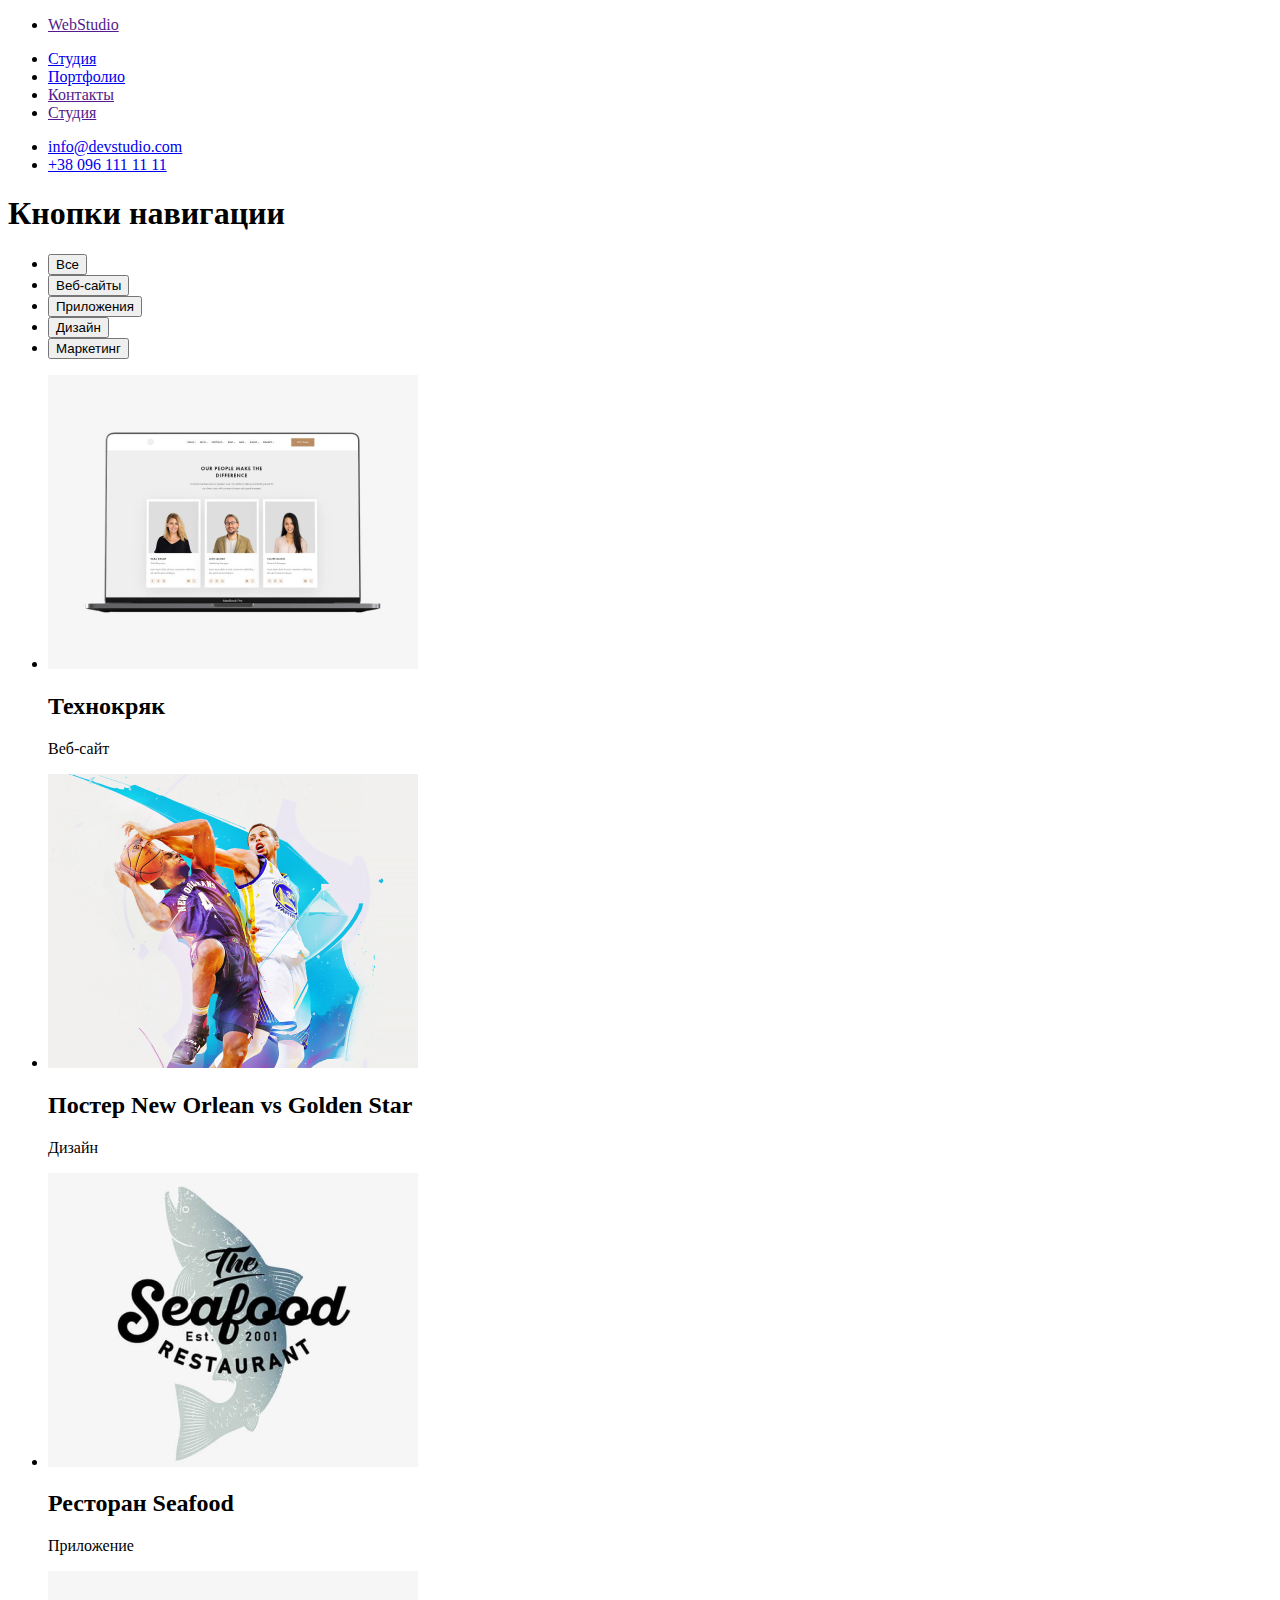
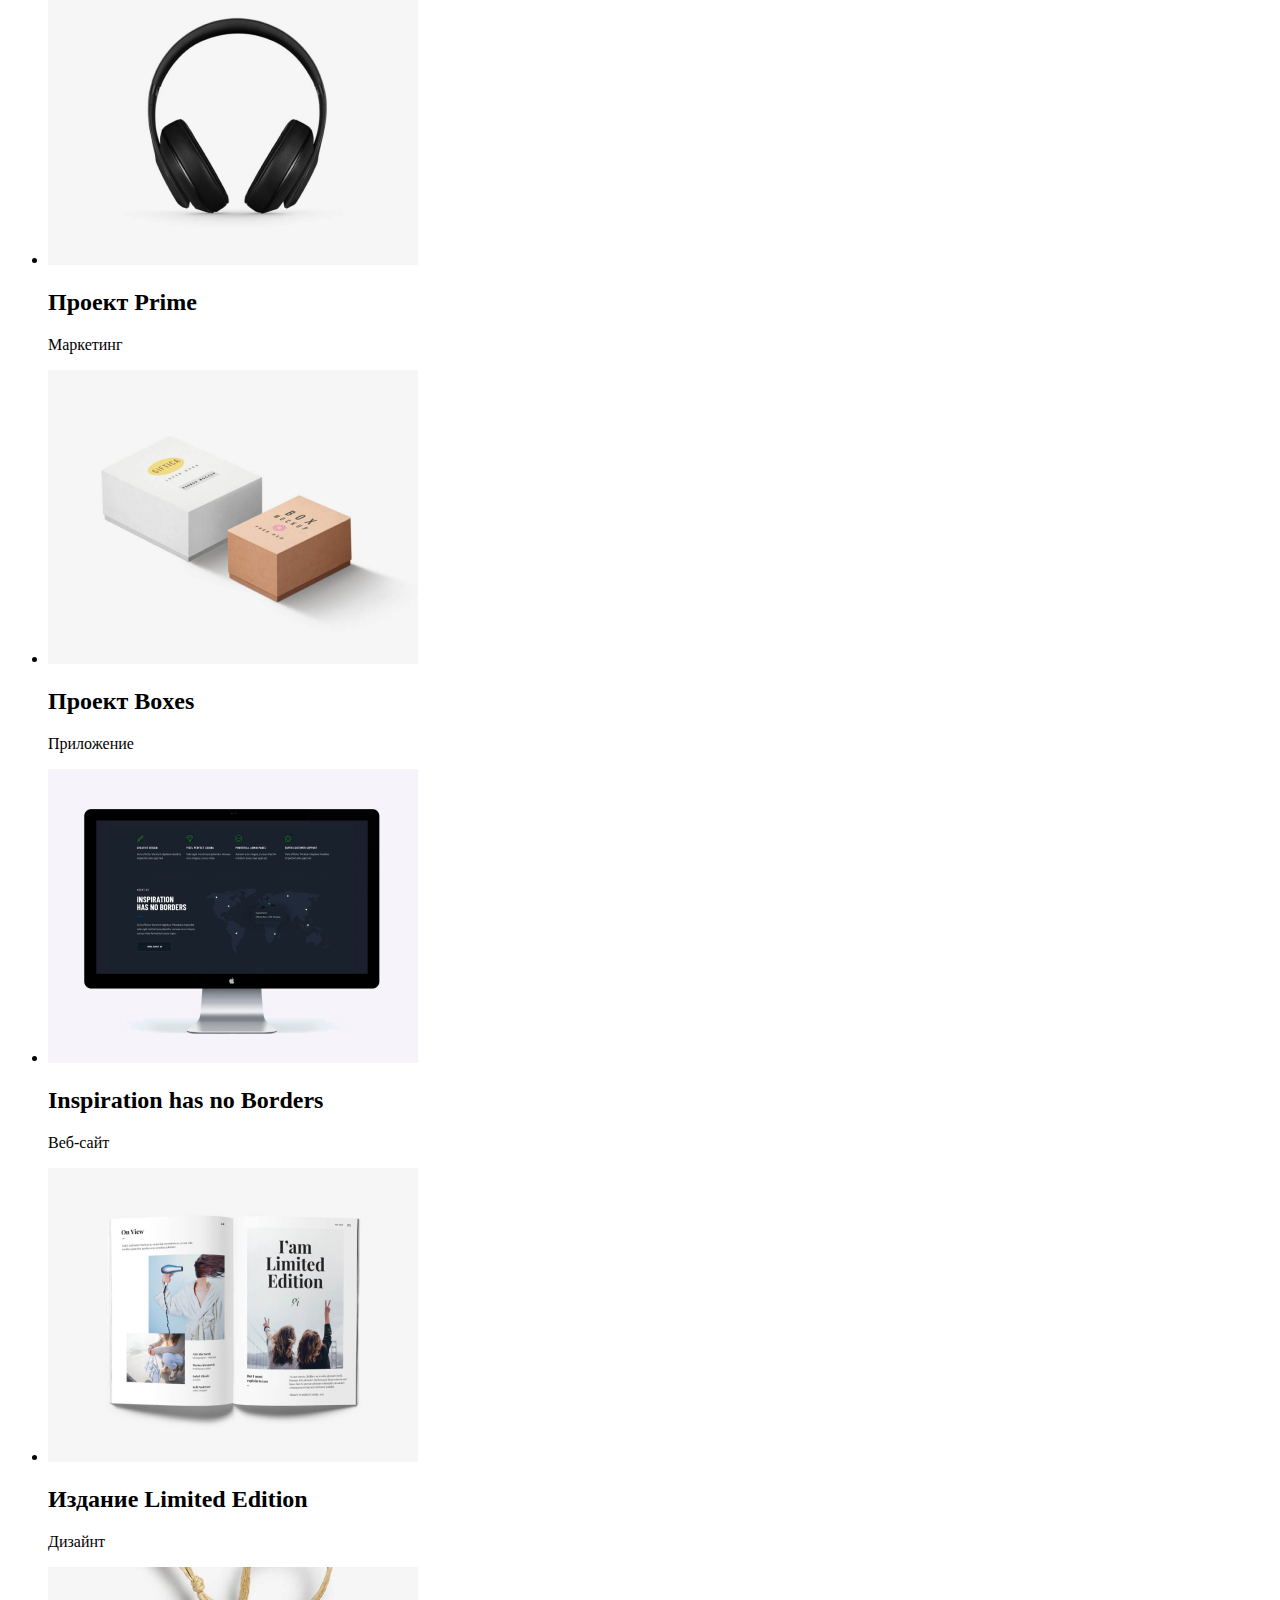
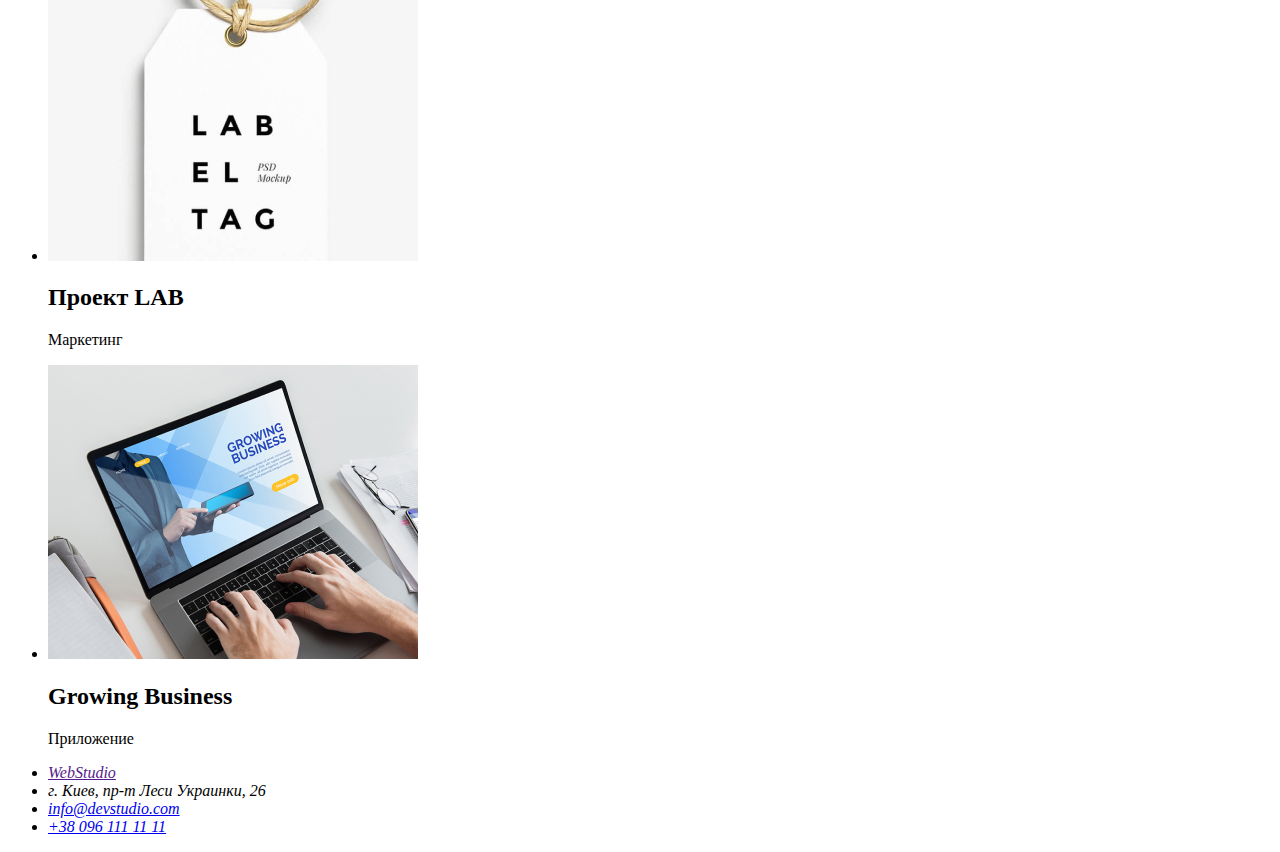
==== portfolio.html @ bdaf57b3 "hw-02 v1" ====
<!DOCTYPE html>
<html lang="ru">
  <head>
    <meta charset="UTF-8" />
    <meta http-equiv="X-UA-Compatible" content="IE=edge" />
    <meta name="viewport" content="width=device-width, initial-scale=1.0" />
    <title>WebStudio</title>
    <link rel="stylesheet" href="./css/styles.css" />
  </head>
  <body>
    <!--header-->
    <header>
      <nav>
        <ul>
          <li><a href="">WebStudio</a></li>
        </ul>
        <ul>
          <li><a href="./index.html">Студия</a></li>
          <li><a href="./portfolio.html">Портфолио</a></li>
          <li><a href="">Контакты</a></li>
          <li><a href="">Студия</a></li>
        </ul>
      </nav>
      <ul>
        <li><a href="mailto:info@devstudio.com">info@devstudio.com</a></li>
        <li><a href="tel:+380961111111">+38 096 111 11 11</a></li>
      </ul>
    </header>
    <!--main-->
    <main>
      <section>
        <h1>Кнопки навигации</h1>
        <ul>
          <li><button type="button">Все</button></li>
          <li><button type="button">Веб-сайты</button></li>
          <li><button type="button">Приложения</button></li>
          <li><button type="button">Дизайн</button></li>
          <li><button type="button">Маркетинг</button></li>
        </ul>
      </section>
      <section>
        <ul>
          <li>
            <img
              src="./images/technocrack.jpg"
              alt="Технокряк"
              width="370"
              height="294"
            />
            <h2>Технокряк</h2>
            <p>Веб-сайт</p>
          </li>
          <li>
            <img
              src="./images/poster.jpg"
              alt="Дизайн"
              width="370"
              height="294"
            />
            <h2>Постер New Orlean vs Golden Star</h2>
            <p>Дизайн</p>
          </li>
          <li>
            <img
              src="./images/seafood-restaurant.jpg"
              alt="Приложение"
              width="370"
              height="294"
            />
            <h2>Ресторан Seafood</h2>
            <p>Приложение</p>
          </li>
          <li>
            <img
              src="./images/project-prime.jpg"
              alt="Маркетинг"
              width="370"
              height="294"
            />
            <h2>Проект Prime</h2>
            <p>Маркетинг</p>
          </li>
          <li>
            <img
              src="./images/boxes-project.jpg"
              alt="Приложение"
              width="370"
              height="294"
            />
            <h2>Проект Boxes</h2>
            <p>Приложение</p>
          </li>
          <li>
            <img
              src="./images/inspiration-has-no-borders.jpg"
              alt="Веб-сайт"
              width="370"
              height="294"
            />
            <h2>Inspiration has no Borders</h2>
            <p>Веб-сайт</p>
          </li>
          <li>
            <img
              src="./images/limited-edition.jpg"
              alt="Дизайн"
              width="370"
              height="294"
            />
            <h2>Издание Limited Edition</h2>
            <p>Дизайнт</p>
          </li>
          <li>
            <img
              src="./images/lab-project.jpg"
              alt="Маркетинг"
              width="370"
              height="294"
            />
            <h2>Проект LAB</h2>
            <p>Маркетинг</p>
          </li>
          <li>
            <img
              src="./images/growing-business.jpg"
              alt="Приложение"
              width="370"
              height="294"
            />
            <h2>Growing Business</h2>
            <p>Приложение</p>
          </li>
        </ul>
      </section>
    </main>
    <!--footer-->
    <footer>
      <address>
        <ul>
          <li><a href="">WebStudio</a></li>
          <li>г. Киев, пр-т Леси Украинки, 26</li>
          <li><a href="mailto:info@devstudio.com">info@devstudio.com</a></li>
          <li><a href="tel:+380961111111">+38 096 111 11 11</a></li>
        </ul>
      </address>
    </footer>
  </body>
</html>
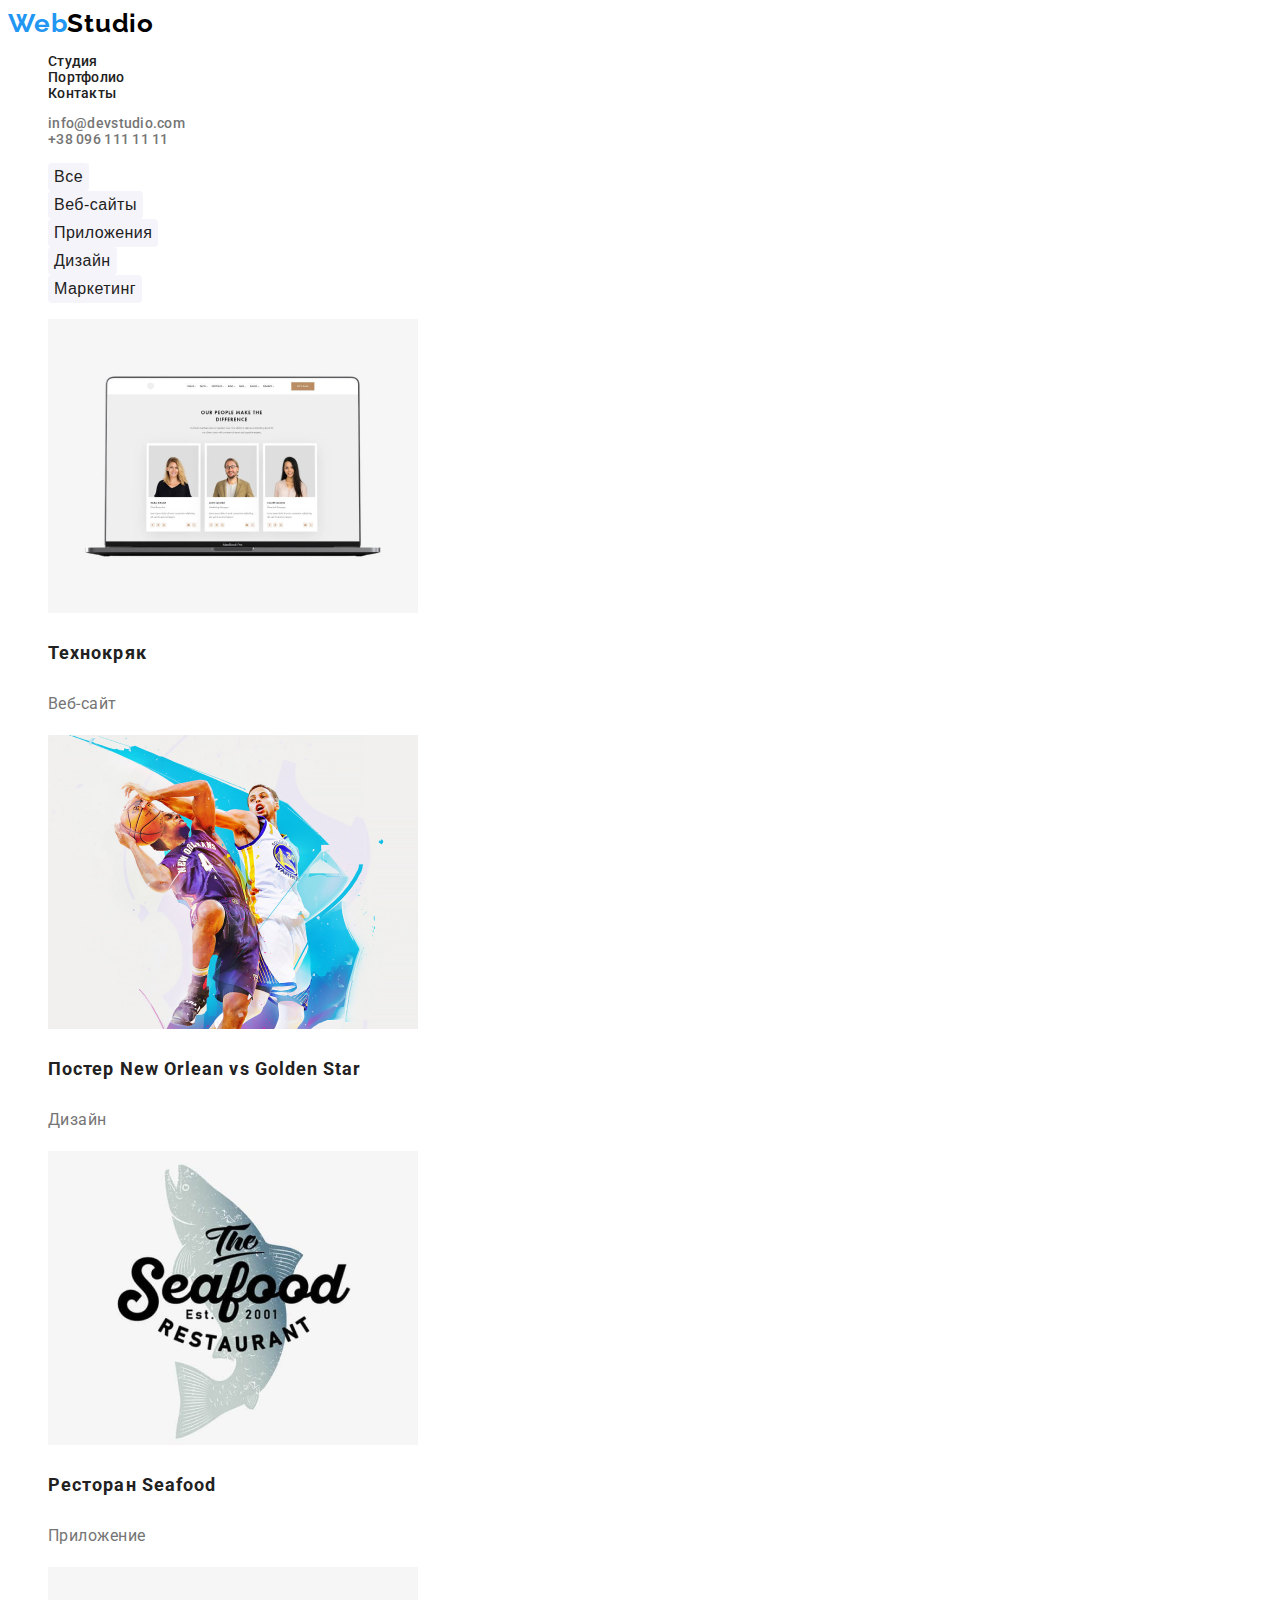
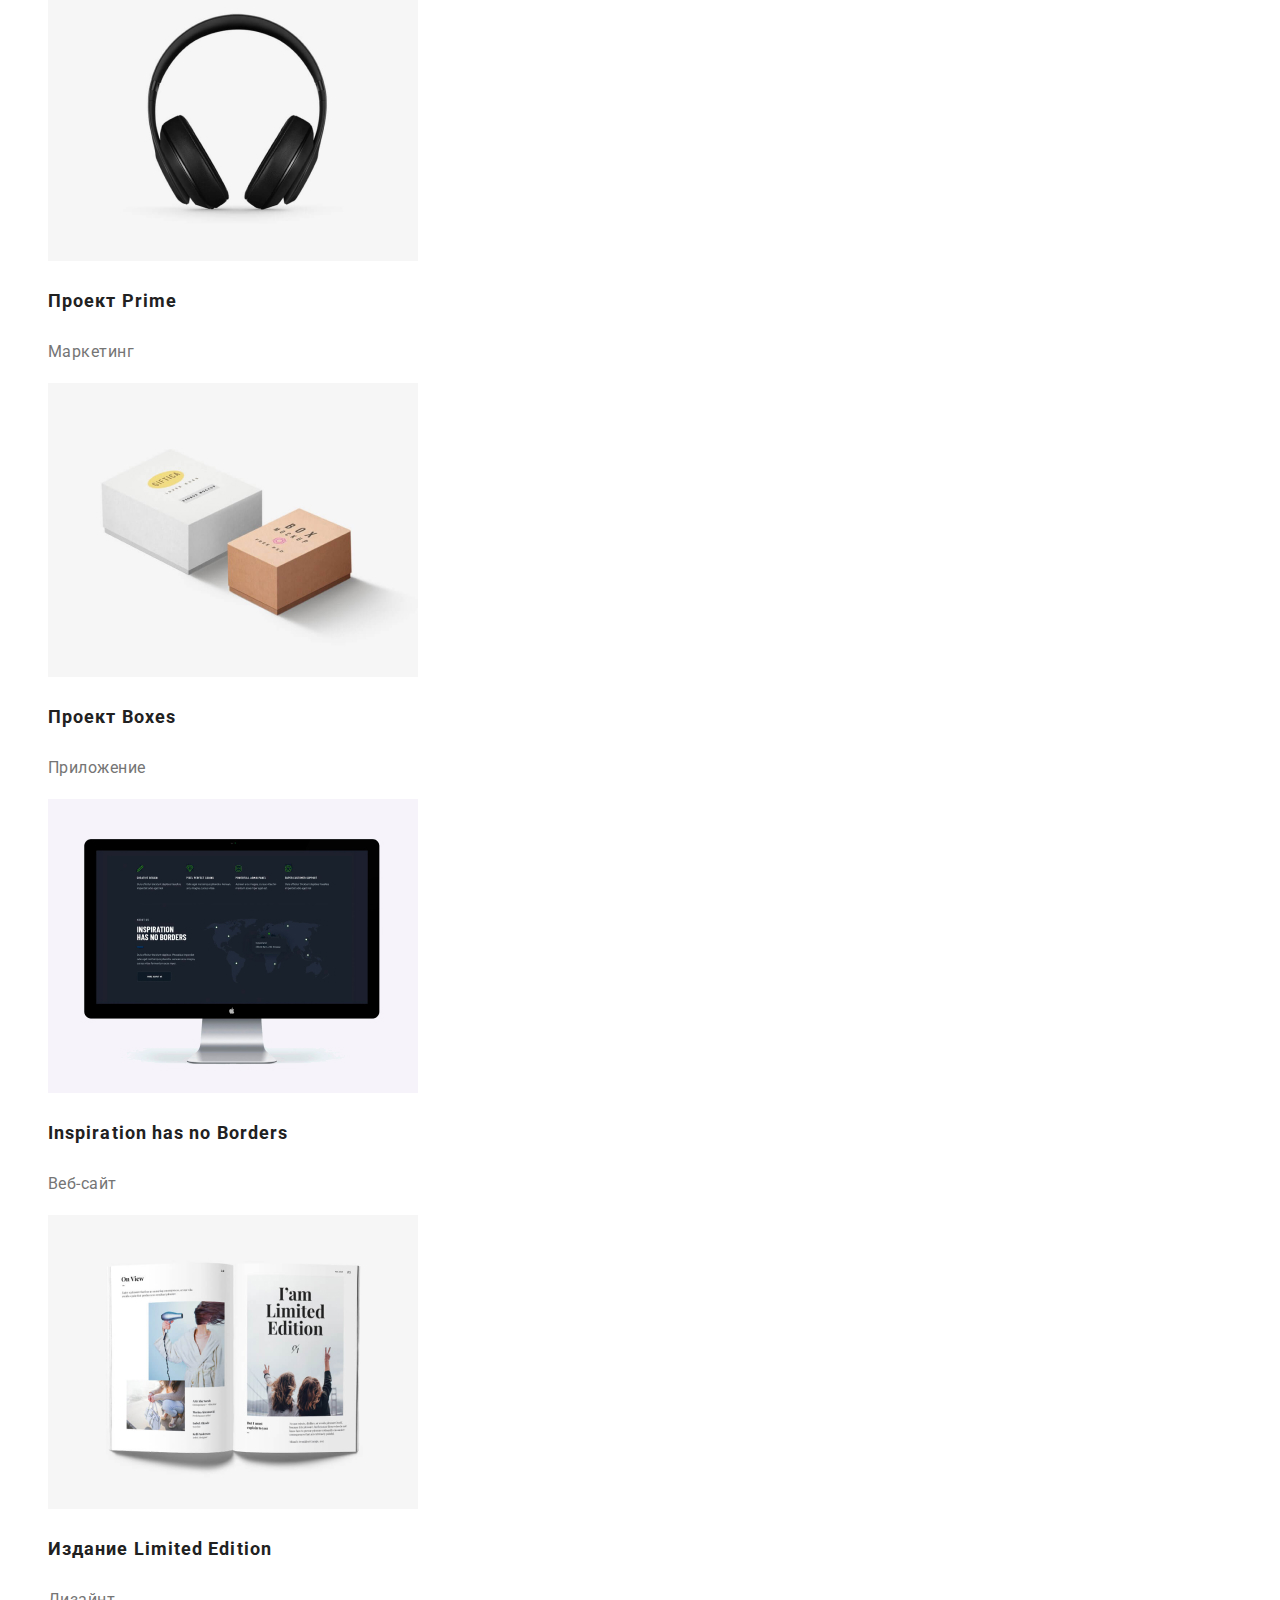
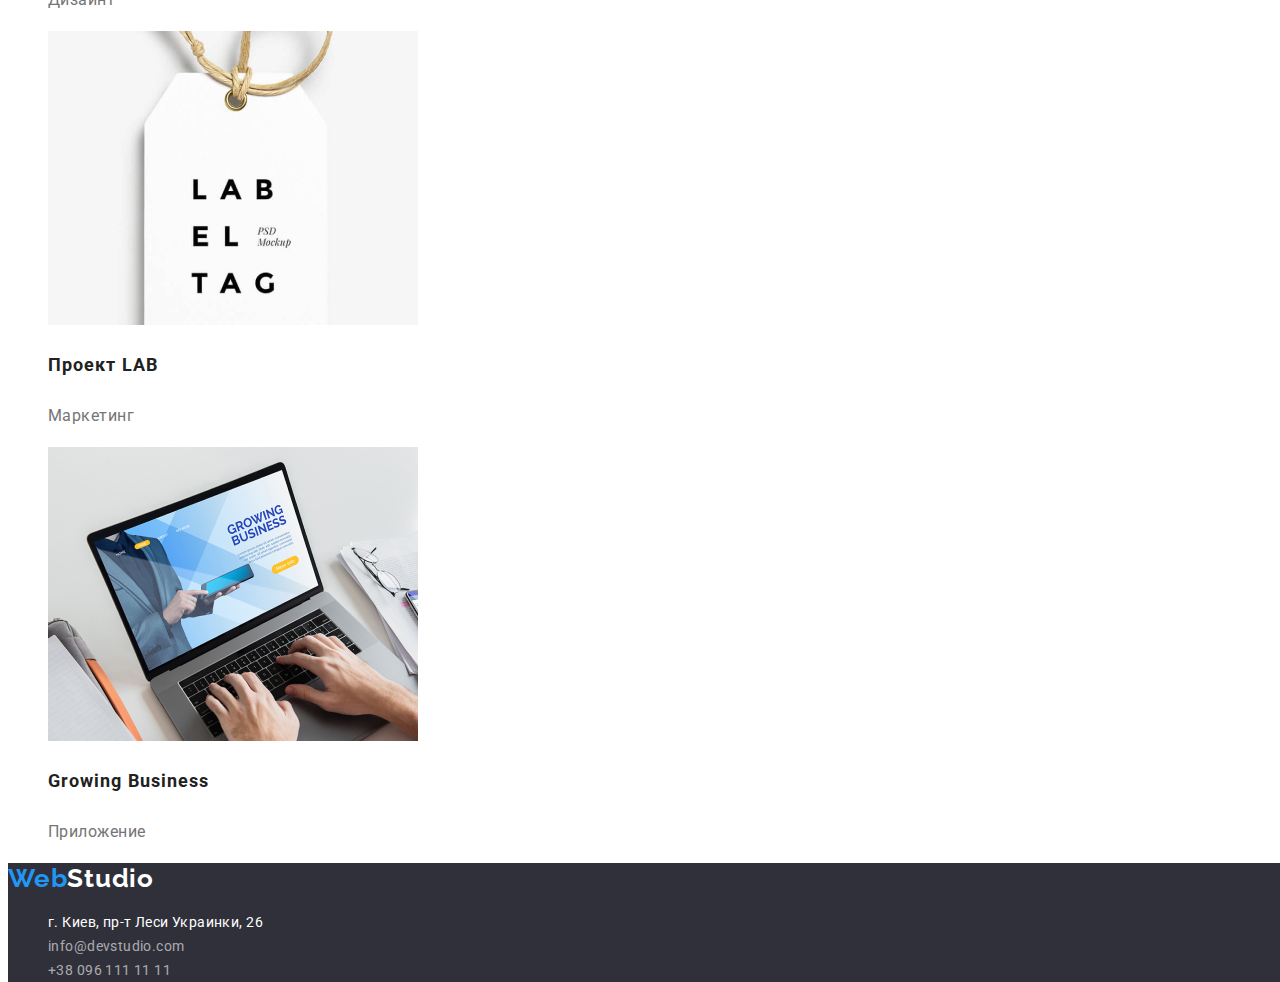
==== commit ae4854af: "HW-02-v1" ====
--- a/portfolio.html
+++ b/portfolio.html
@@ -4,143 +4,168 @@
     <meta charset="UTF-8" />
     <meta http-equiv="X-UA-Compatible" content="IE=edge" />
     <meta name="viewport" content="width=device-width, initial-scale=1.0" />
-    <title>WebStudio</title>
+    <title>Portfolio</title>
+    <link rel="preconnect" href="https://fonts.googleapis.com" />
+    <link rel="preconnect" href="https://fonts.gstatic.com" crossorigin />
+    <link
+      href="https://fonts.googleapis.com/css2?family=Raleway:wght@700&family=Roboto:wght@400;500;700;900&display=swap"
+      rel="stylesheet"
+    />
     <link rel="stylesheet" href="./css/styles.css" />
   </head>
   <body>
     <!--header-->
-    <header>
-      <nav>
-        <ul>
-          <li><a href="">WebStudio</a></li>
-        </ul>
-        <ul>
-          <li><a href="./index.html">Студия</a></li>
-          <li><a href="./portfolio.html">Портфолио</a></li>
-          <li><a href="">Контакты</a></li>
-          <li><a href="">Студия</a></li>
+    <header class="header">
+      <nav class="nav">
+        <a class="web-studio" href="./index.html">
+          <span class="web">Web</span><span class="studio">Studio</span>
+        </a>
+        <ul class="nav-list">
+          <li><a class="nav-link" href="./index.html">Студия</a></li>
+          <li><a class="nav-link" href="./portfolio.html">Портфолио</a></li>
+          <li><a class="nav-link" href="./contacts.html">Контакты</a></li>
         </ul>
       </nav>
-      <ul>
-        <li><a href="mailto:info@devstudio.com">info@devstudio.com</a></li>
-        <li><a href="tel:+380961111111">+38 096 111 11 11</a></li>
+      <ul class="contact">
+        <li class="contact-list">
+          <a class="email" href="mailto:info@devstudio.com"
+            >info@devstudio.com</a
+          >
+        </li>
+        <li class="contact-list">
+          <a class="tel" href="tel:+380961111111">+38 096 111 11 11</a>
+        </li>
       </ul>
     </header>
     <!--main-->
     <main>
-      <section>
-        <h1>Кнопки навигации</h1>
-        <ul>
-          <li><button type="button">Все</button></li>
-          <li><button type="button">Веб-сайты</button></li>
-          <li><button type="button">Приложения</button></li>
-          <li><button type="button">Дизайн</button></li>
-          <li><button type="button">Маркетинг</button></li>
+      <section class="portfolio">
+        <h2 class="visually-hidden">Кнопки навигации</h2>
+        <ul class="filters-list">
+          <li><button class="filters-btn" type="button">Все</button></li>
+          <li>
+            <button class="filters-btn" type="button">Веб-сайты</button>
+          </li>
+          <li>
+            <button class="filters-btn" type="button">Приложения</button>
+          </li>
+          <li><button class="filters-btn" type="button">Дизайн</button></li>
+          <li>
+            <button class="filters-btn" type="button">Маркетинг</button>
+          </li>
         </ul>
-      </section>
-      <section>
-        <ul>
-          <li>
+        <ul class="portfolio-body">
+          <li class="body-part">
             <img
               src="./images/technocrack.jpg"
               alt="Технокряк"
               width="370"
               height="294"
             />
-            <h2>Технокряк</h2>
+            <h3>Технокряк</h3>
             <p>Веб-сайт</p>
           </li>
-          <li>
+          <li class="body-part">
             <img
               src="./images/poster.jpg"
               alt="Дизайн"
               width="370"
               height="294"
             />
-            <h2>Постер New Orlean vs Golden Star</h2>
+            <h3>Постер <q lang="en">New Orlean vs Golden Star</q></h3>
             <p>Дизайн</p>
           </li>
-          <li>
+          <li class="body-part">
             <img
               src="./images/seafood-restaurant.jpg"
               alt="Приложение"
               width="370"
               height="294"
             />
-            <h2>Ресторан Seafood</h2>
+            <h3>Ресторан <q lang="en">Seafood</q></h3>
             <p>Приложение</p>
           </li>
-          <li>
+          <li class="body-part">
             <img
               src="./images/project-prime.jpg"
               alt="Маркетинг"
               width="370"
               height="294"
             />
-            <h2>Проект Prime</h2>
+            <h3>Проект <q lang="en">Prime</q></h3>
             <p>Маркетинг</p>
           </li>
-          <li>
+          <li class="body-part">
             <img
               src="./images/boxes-project.jpg"
               alt="Приложение"
               width="370"
               height="294"
             />
-            <h2>Проект Boxes</h2>
+            <h3>Проект <q lang="en">Boxes</q></h3>
             <p>Приложение</p>
           </li>
-          <li>
+          <li class="body-part">
             <img
               src="./images/inspiration-has-no-borders.jpg"
               alt="Веб-сайт"
               width="370"
               height="294"
             />
-            <h2>Inspiration has no Borders</h2>
+            <h3><q lang="en">Inspiration has no Borders</q></h3>
             <p>Веб-сайт</p>
           </li>
-          <li>
+          <li class="body-part">
             <img
               src="./images/limited-edition.jpg"
               alt="Дизайн"
               width="370"
               height="294"
             />
-            <h2>Издание Limited Edition</h2>
+            <h3>Издание <q lang="en">Limited Edition</q></h3>
             <p>Дизайнт</p>
           </li>
-          <li>
+          <li class="body-part">
             <img
               src="./images/lab-project.jpg"
               alt="Маркетинг"
               width="370"
               height="294"
             />
-            <h2>Проект LAB</h2>
+            <h3>Проект <q lang="en">LAB</q></h3>
             <p>Маркетинг</p>
           </li>
-          <li>
+          <li class="body-part">
             <img
               src="./images/growing-business.jpg"
               alt="Приложение"
               width="370"
               height="294"
             />
-            <h2>Growing Business</h2>
+            <h3><q lang="en">Growing Business</q></h3>
             <p>Приложение</p>
           </li>
         </ul>
       </section>
     </main>
     <!--footer-->
-    <footer>
-      <address>
-        <ul>
-          <li><a href="">WebStudio</a></li>
-          <li>г. Киев, пр-т Леси Украинки, 26</li>
-          <li><a href="mailto:info@devstudio.com">info@devstudio.com</a></li>
-          <li><a href="tel:+380961111111">+38 096 111 11 11</a></li>
+    <footer class="footer">
+      <a class="web-studio" href="./index.html">
+        <span class="web">Web</span><span class="studio-footer">Studio</span>
+      </a>
+      <address class="address">
+        <ul class="address-list">
+          <li class="address-map">г. Киев, пр-т Леси Украинки, 26</li>
+          <li>
+            <a class="address-contacts" href="mailto:info@devstudio.com"
+              >info@devstudio.com</a
+            >
+          </li>
+          <li>
+            <a class="address-contacts" href="tel:+380961111111"
+              >+38 096 111 11 11</a
+            >
+          </li>
         </ul>
       </address>
     </footer>
--- a/css/styles.css
+++ b/css/styles.css
@@ -0,0 +1,304 @@
+:root {
+  --primary-text-color: #212121;
+  --secondary-text-color: #757575;
+  --hover-color: #2196f3;
+  --background-color: #ffffff;
+  --footer-background: #2f303a;
+  --team-background: #f5f4fa;
+  --hero-background: #2f303a;
+}
+
+body {
+  position: relative;
+  width: 1600px;
+  height: 2349px;
+  background-color: var(--background-color);
+  font-family: "Roboto";
+}
+
+.web-studio {
+  font-family: "Raleway";
+  font-weight: 700;
+  font-size: 26px;
+  line-height: 31px;
+  letter-spacing: 0.03em;
+  text-decoration: none;
+}
+
+.web {
+  color: var(--hover-color);
+}
+
+.studio {
+  color: #000000;
+}
+
+.studio-footer {
+  color: var(--background-color);
+}
+
+.nav-list {
+  font-weight: 500;
+  font-size: 14px;
+  line-height: 16px;
+  letter-spacing: 0.02em;
+  list-style-type: none;
+}
+
+.nav-link {
+  text-decoration: none;
+}
+
+.nav-list :hover {
+  color: var(--hover-color);
+}
+
+.nav-list :focus {
+  color: var(--hover-color);
+}
+
+.nav-link {
+  color: var(--primary-text-color);
+}
+
+.contact {
+  font-weight: 500;
+  font-size: 14px;
+  line-height: 16px;
+  letter-spacing: 0.02em;
+  list-style-type: none;
+}
+
+.contact-list :hover {
+  color: var(--hover-color);
+}
+
+.contact-list :focus {
+  color: var(--hover-color);
+}
+
+.email {
+  text-decoration: none;
+  color: var(--secondary-text-color);
+}
+
+.tel {
+  text-decoration: none;
+  color: var(--secondary-text-color);
+}
+
+.hero {
+  background: var(--hero-background);
+}
+
+.hero-title {
+  color: var(--background-color);
+  font-weight: 900;
+  font-size: 44px;
+  line-height: 60px;
+  text-align: center;
+  letter-spacing: 0.06em;
+  text-transform: uppercase;
+}
+
+.btn {
+  width: 200px;
+  height: 50px;
+  left: 700px;
+  top: 430px;
+  background-color: var(--hover-color);
+  box-shadow: 0px 4px 4px rgba(0, 0, 0, 0.15);
+  border-radius: 4px;
+  border: none;
+}
+
+.btn:hover {
+  background-color: #188ce8;
+}
+
+.btn:focus {
+  color: var(--hover-color);
+}
+
+.order {
+  font-weight: 700;
+  font-size: 16px;
+  line-height: 30px;
+  letter-spacing: 0.06em;
+  color: var(--background-color);
+}
+
+.visually-hidden {
+  position: absolute;
+  width: 1px;
+  height: 1px;
+  margin: -1px;
+  border: 0;
+  padding: 0;
+  white-space: nowrap;
+  clip-path: inset(100%);
+  clip: rect(0 0 0 0);
+  overflow: hidden;
+}
+
+.description-list {
+  list-style-type: none;
+}
+
+.description-text > h3 {
+  font-weight: 700;
+  font-size: 14px;
+  line-height: 16px;
+  letter-spacing: 0.03em;
+  text-transform: uppercase;
+  color: var(--primary-text-color);
+}
+
+.description-text > p {
+  font-weight: 400;
+  font-size: 14px;
+  line-height: 24px;
+  letter-spacing: 0.03em;
+  color: var(--secondary-text-color);
+}
+
+.work-list {
+  font-weight: 700;
+  font-size: 36px;
+  line-height: 42px;
+  text-align: center;
+  letter-spacing: 0.03em;
+  color: var(--primary-text-color);
+}
+
+.work-img {
+  list-style-type: none;
+}
+
+.team {
+  background: var(--team-background);
+}
+
+.team-aside {
+  font-weight: 700;
+  font-size: 36px;
+  line-height: 42px;
+  letter-spacing: 0.03em;
+  color: var(--primary-text-color);
+}
+
+.team-list {
+  list-style-type: none;
+}
+
+.team-description {
+  background: var(--background-color);
+  box-shadow: 0px 1px 3px rgba(0, 0, 0, 0.12), 0px 1px 1px rgba(0, 0, 0, 0.14),
+    0px 2px 1px rgba(0, 0, 0, 0.2);
+  border-radius: 0px 0px 4px 4px;
+}
+.team-description > h3 {
+  font-weight: 500;
+  font-size: 16px;
+  line-height: 19px;
+  text-align: center;
+  letter-spacing: 0.03em;
+  color: var(--primary-text-color);
+}
+
+.team-description > p {
+  font-weight: 400;
+  font-size: 16px;
+  line-height: 19px;
+  text-align: center;
+  letter-spacing: 0.03em;
+  color: var(--secondary-text-color);
+  quotes: none;
+}
+
+.footer {
+  background: var(--footer-background);
+}
+
+.address-list {
+  list-style-type: none;
+}
+
+.address-map {
+  font-style: normal;
+  font-weight: 400;
+  font-size: 14px;
+  line-height: 24px;
+  letter-spacing: 0.03em;
+  color: var(--background-color);
+}
+
+.address-contacts {
+  font-style: normal;
+  font-weight: 400;
+  font-size: 14px;
+  line-height: 24px;
+  letter-spacing: 0.03em;
+  color: rgba(255, 255, 255, 0.6);
+  text-decoration: none;
+}
+
+.address-contacts:hover {
+  color: var(--hover-color);
+}
+
+.address-contacts:focus {
+  color: var(--hover-color);
+}
+
+.filters-list {
+  list-style-type: none;
+}
+
+.filters-btn {
+  background: var(--team-background);
+  border-radius: 4px;
+  border: none;
+  font-weight: 500;
+  font-size: 16px;
+  line-height: 26px;
+  letter-spacing: 0.03em;
+  color: var(--primary-text-color);
+}
+
+.filters-btn:hover {
+  background: #2196f3;
+  box-shadow: 0px 3px 1px rgba(0, 0, 0, 0.1), 0px 1px 2px rgba(0, 0, 0, 0.08),
+    0px 2px 2px rgba(0, 0, 0, 0.12);
+  border-radius: 4px;
+  color: var(--background-color);
+}
+
+.filters-btn:focus {
+  background: #2196f3;
+  box-shadow: 0px 3px 1px rgba(0, 0, 0, 0.1), 0px 1px 2px rgba(0, 0, 0, 0.08),
+    0px 2px 2px rgba(0, 0, 0, 0.12);
+  border-radius: 4px;
+  color: var(--background-color);
+}
+
+.portfolio-body {
+  list-style-type: none;
+}
+
+.body-part > h3 {
+  font-weight: 700;
+  font-size: 18px;
+  line-height: 36px;
+  letter-spacing: 0.06em;
+  color: var(--primary-text-color);
+  quotes: none;
+}
+
+.body-part > p {
+  font-weight: 400;
+  font-size: 16px;
+  line-height: 30px;
+  letter-spacing: 0.03em;
+  color: var(--secondary-text-color);
+}
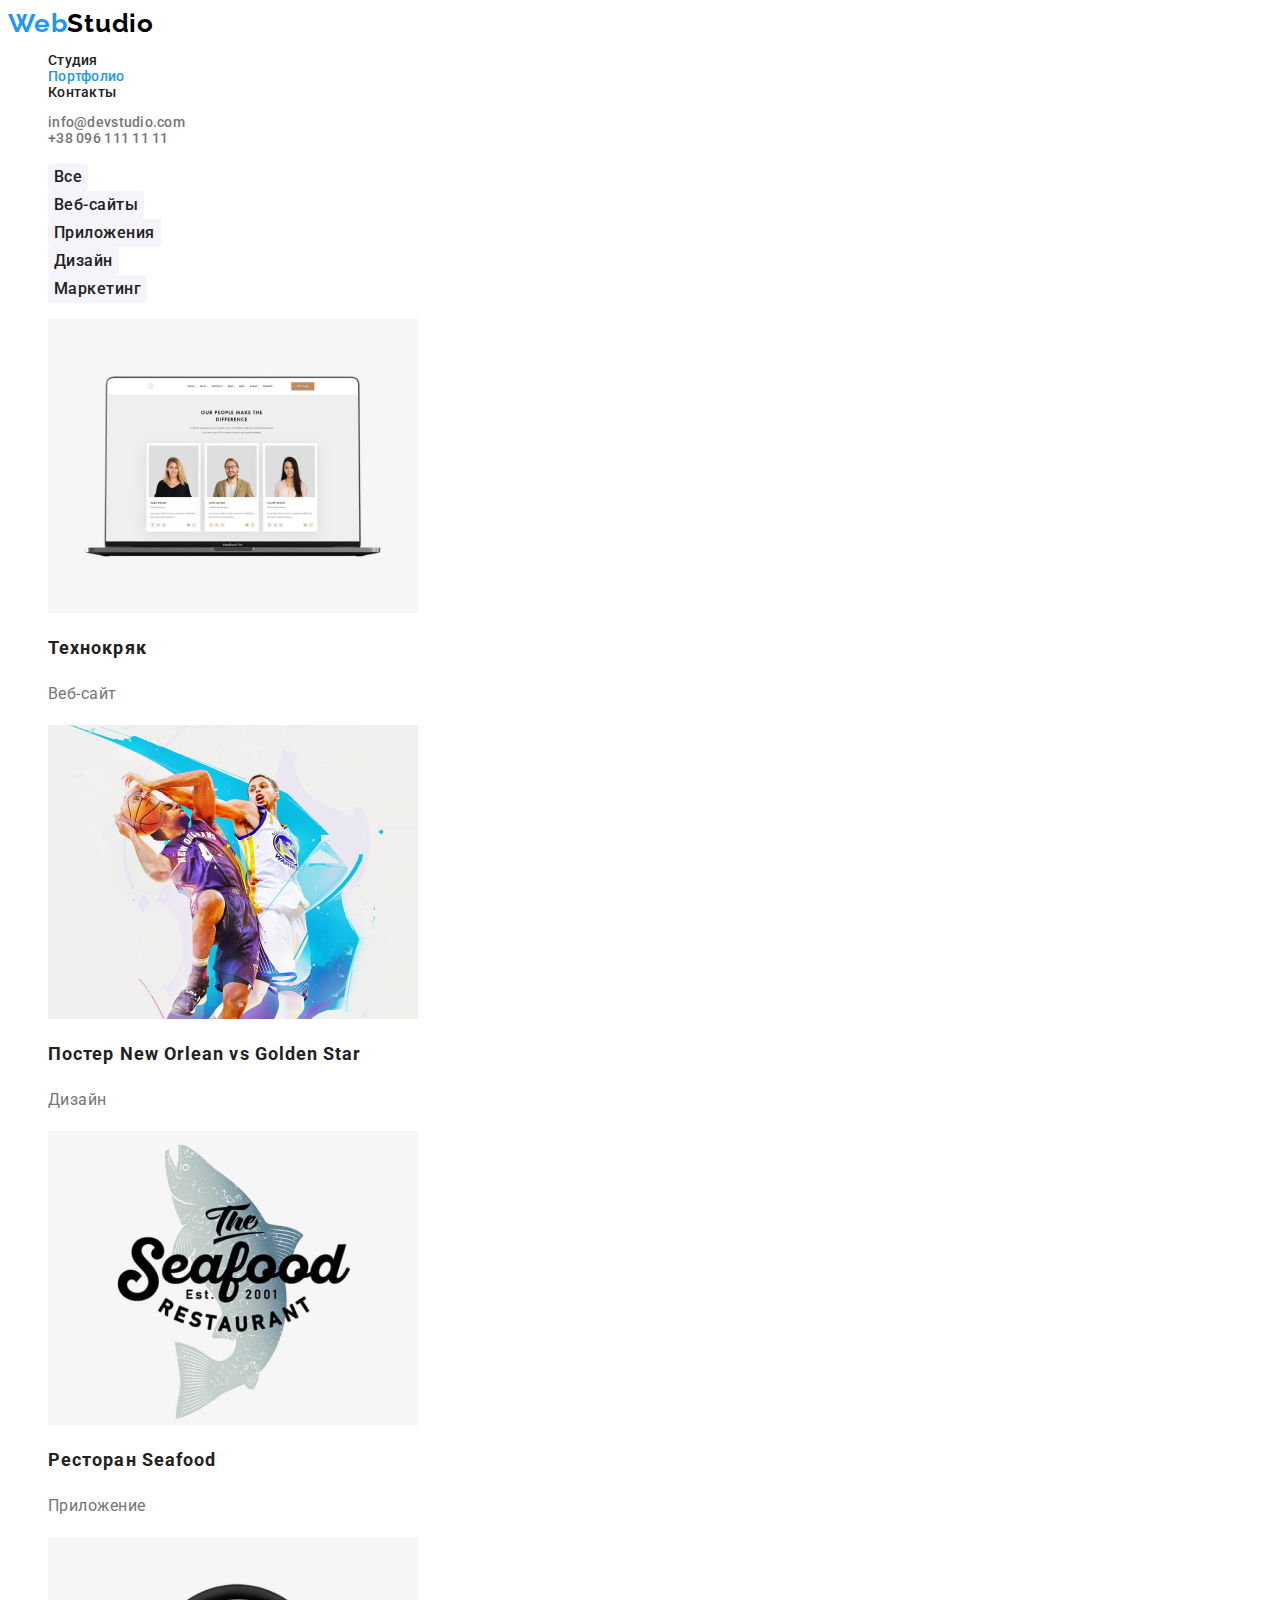
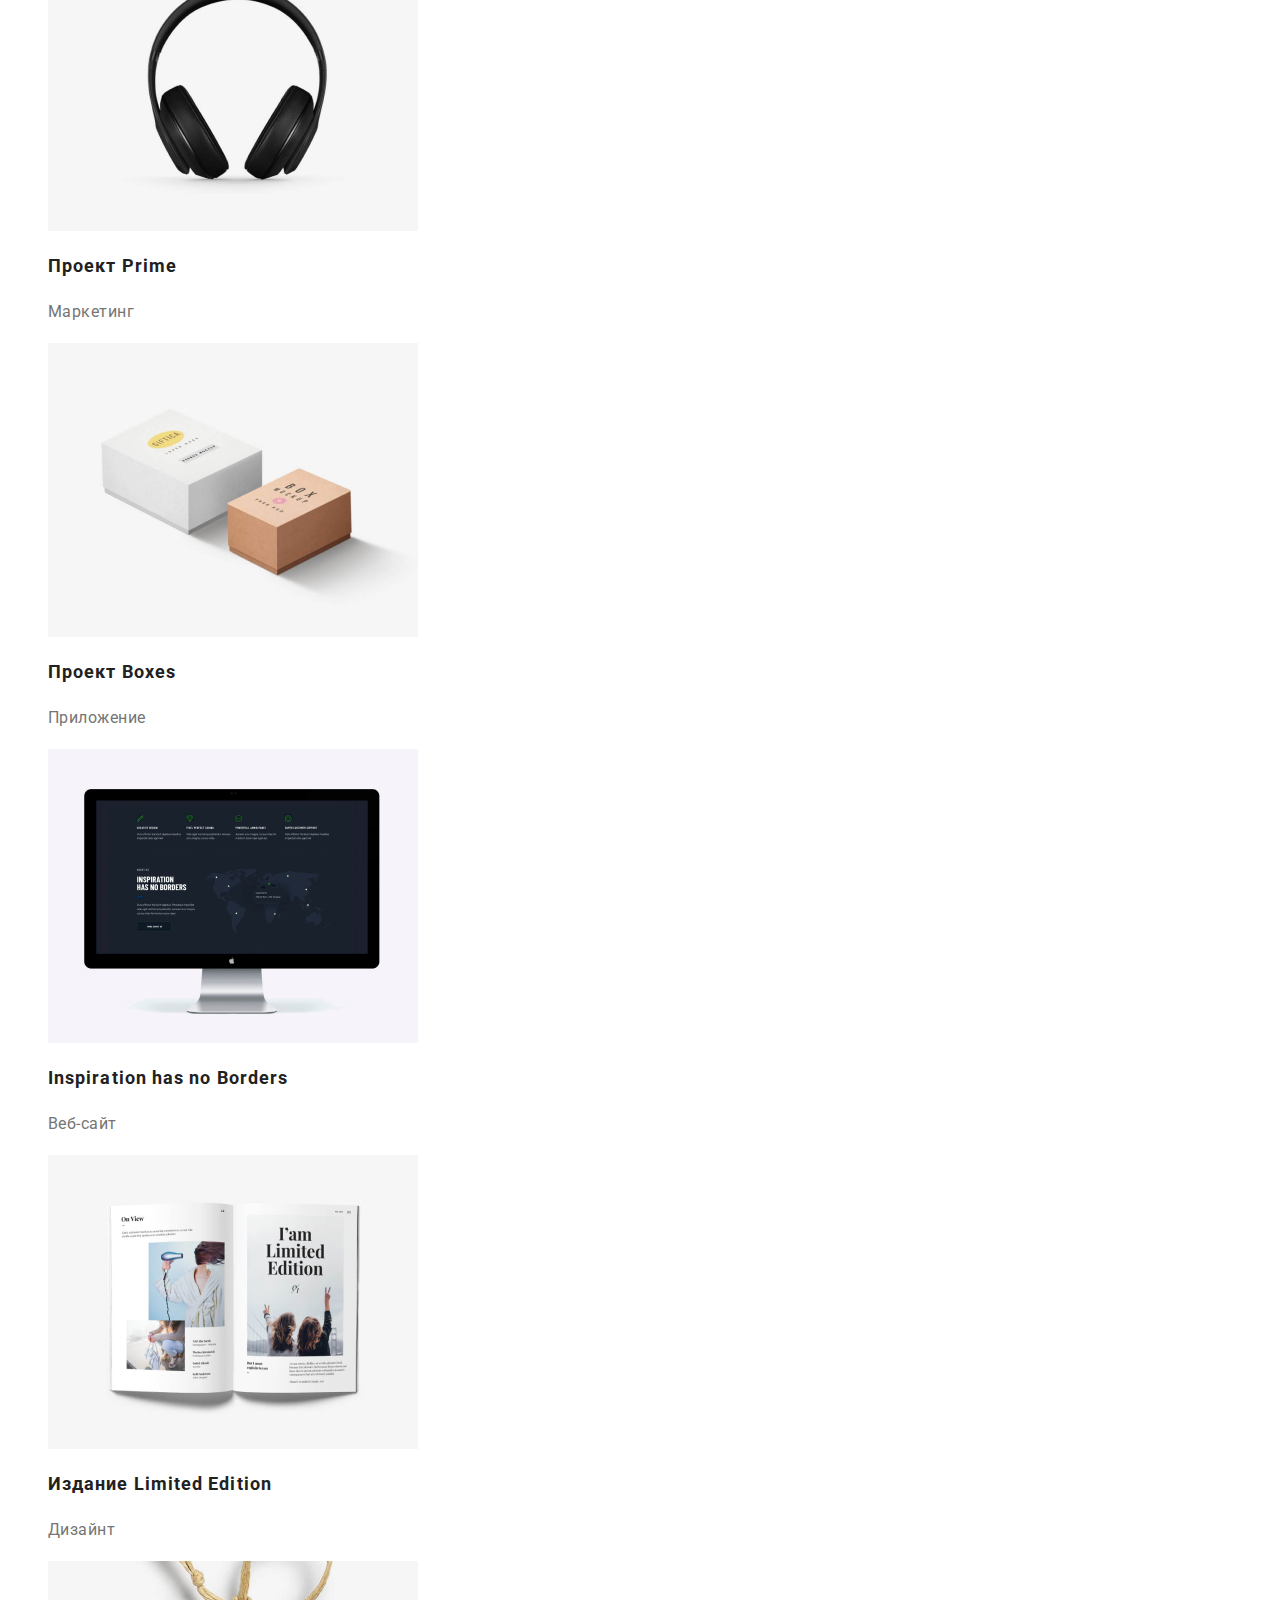
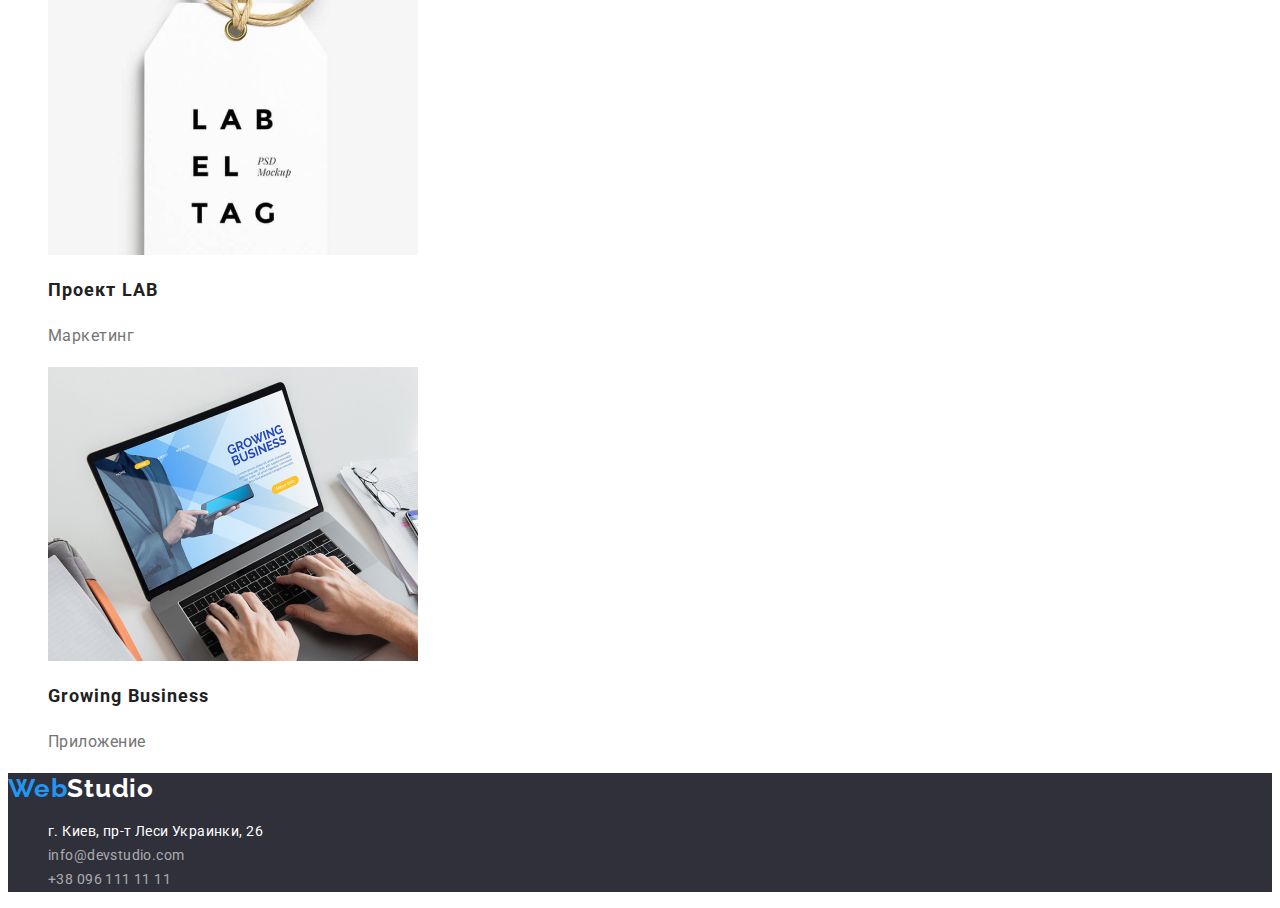
==== commit 2724888c: "HW2-v2" ====
--- a/portfolio.html
+++ b/portfolio.html
@@ -22,7 +22,9 @@
         </a>
         <ul class="nav-list">
           <li><a class="nav-link" href="./index.html">Студия</a></li>
-          <li><a class="nav-link" href="./portfolio.html">Портфолио</a></li>
+          <li>
+            <a class="nav-link current" href="./portfolio.html">Портфолио</a>
+          </li>
           <li><a class="nav-link" href="./contacts.html">Контакты</a></li>
         </ul>
       </nav>
@@ -62,8 +64,8 @@
               width="370"
               height="294"
             />
-            <h3>Технокряк</h3>
-            <p>Веб-сайт</p>
+            <h3 class="body-name">Технокряк</h3>
+            <p class="body-quote">Веб-сайт</p>
           </li>
           <li class="body-part">
             <img
@@ -72,8 +74,10 @@
               width="370"
               height="294"
             />
-            <h3>Постер <q lang="en">New Orlean vs Golden Star</q></h3>
-            <p>Дизайн</p>
+            <h3 class="body-name">
+              Постер <q lang="en">New Orlean vs Golden Star</q>
+            </h3>
+            <p class="body-quote">Дизайн</p>
           </li>
           <li class="body-part">
             <img
@@ -82,8 +86,8 @@
               width="370"
               height="294"
             />
-            <h3>Ресторан <q lang="en">Seafood</q></h3>
-            <p>Приложение</p>
+            <h3 class="body-name">Ресторан <q lang="en">Seafood</q></h3>
+            <p class="body-quote">Приложение</p>
           </li>
           <li class="body-part">
             <img
@@ -92,8 +96,8 @@
               width="370"
               height="294"
             />
-            <h3>Проект <q lang="en">Prime</q></h3>
-            <p>Маркетинг</p>
+            <h3 class="body-name">Проект <q lang="en">Prime</q></h3>
+            <p class="body-quote">Маркетинг</p>
           </li>
           <li class="body-part">
             <img
@@ -102,8 +106,8 @@
               width="370"
               height="294"
             />
-            <h3>Проект <q lang="en">Boxes</q></h3>
-            <p>Приложение</p>
+            <h3 class="body-name">Проект <q lang="en">Boxes</q></h3>
+            <p class="body-quote">Приложение</p>
           </li>
           <li class="body-part">
             <img
@@ -112,8 +116,10 @@
               width="370"
               height="294"
             />
-            <h3><q lang="en">Inspiration has no Borders</q></h3>
-            <p>Веб-сайт</p>
+            <h3 class="body-name">
+              <q lang="en">Inspiration has no Borders</q>
+            </h3>
+            <p class="body-quote">Веб-сайт</p>
           </li>
           <li class="body-part">
             <img
@@ -122,8 +128,8 @@
               width="370"
               height="294"
             />
-            <h3>Издание <q lang="en">Limited Edition</q></h3>
-            <p>Дизайнт</p>
+            <h3 class="body-name">Издание <q lang="en">Limited Edition</q></h3>
+            <p class="body-quote">Дизайнт</p>
           </li>
           <li class="body-part">
             <img
@@ -132,8 +138,8 @@
               width="370"
               height="294"
             />
-            <h3>Проект <q lang="en">LAB</q></h3>
-            <p>Маркетинг</p>
+            <h3 class="body-name">Проект <q lang="en">LAB</q></h3>
+            <p class="body-quote">Маркетинг</p>
           </li>
           <li class="body-part">
             <img
@@ -142,8 +148,8 @@
               width="370"
               height="294"
             />
-            <h3><q lang="en">Growing Business</q></h3>
-            <p>Приложение</p>
+            <h3 class="body-name"><q lang="en">Growing Business</q></h3>
+            <p class="body-quote">Приложение</p>
           </li>
         </ul>
       </section>
--- a/css/styles.css
+++ b/css/styles.css
@@ -9,9 +9,6 @@
 }
 
 body {
-  position: relative;
-  width: 1600px;
-  height: 2349px;
   background-color: var(--background-color);
   font-family: "Roboto";
 }
@@ -20,7 +17,7 @@
   font-family: "Raleway";
   font-weight: 700;
   font-size: 26px;
-  line-height: 31px;
+  line-height: 1.19;
   letter-spacing: 0.03em;
   text-decoration: none;
 }
@@ -40,40 +37,35 @@
 .nav-list {
   font-weight: 500;
   font-size: 14px;
-  line-height: 16px;
+  line-height: 1.14;
   letter-spacing: 0.02em;
   list-style-type: none;
 }
 
 .nav-link {
   text-decoration: none;
-}
-
-.nav-list :hover {
-  color: var(--hover-color);
-}
-
-.nav-list :focus {
-  color: var(--hover-color);
-}
-
-.nav-link {
-  color: var(--primary-text-color);
+  color: var(--primary-text-color);
+}
+
+.nav-list .nav-link.current {
+  color: var(--hover-color);
+}
+
+.nav-list :hover,
+:focus {
+  color: var(--hover-color);
 }
 
 .contact {
   font-weight: 500;
   font-size: 14px;
-  line-height: 16px;
+  line-height: 1.14;
   letter-spacing: 0.02em;
   list-style-type: none;
 }
 
-.contact-list :hover {
-  color: var(--hover-color);
-}
-
-.contact-list :focus {
+.contact-list :hover,
+:focus {
   color: var(--hover-color);
 }
 
@@ -95,13 +87,14 @@
   color: var(--background-color);
   font-weight: 900;
   font-size: 44px;
-  line-height: 60px;
+  line-height: 1.36;
   text-align: center;
   letter-spacing: 0.06em;
   text-transform: uppercase;
 }
 
 .btn {
+  font-family: inherit;
   width: 200px;
   height: 50px;
   left: 700px;
@@ -112,18 +105,15 @@
   border: none;
 }
 
-.btn:hover {
+.btn:hover,
+:focus {
   background-color: #188ce8;
 }
 
-.btn:focus {
-  color: var(--hover-color);
-}
-
 .order {
   font-weight: 700;
   font-size: 16px;
-  line-height: 30px;
+  line-height: 1.88;
   letter-spacing: 0.06em;
   color: var(--background-color);
 }
@@ -145,19 +135,19 @@
   list-style-type: none;
 }
 
-.description-text > h3 {
-  font-weight: 700;
-  font-size: 14px;
-  line-height: 16px;
+.description-desc {
+  font-weight: 700;
+  font-size: 14px;
+  line-height: 1.14;
   letter-spacing: 0.03em;
   text-transform: uppercase;
   color: var(--primary-text-color);
 }
 
-.description-text > p {
-  font-weight: 400;
-  font-size: 14px;
-  line-height: 24px;
+.description-quote {
+  font-weight: 400;
+  font-size: 14px;
+  line-height: 1.71;
   letter-spacing: 0.03em;
   color: var(--secondary-text-color);
 }
@@ -165,7 +155,7 @@
 .work-list {
   font-weight: 700;
   font-size: 36px;
-  line-height: 42px;
+  line-height: 1.17;
   text-align: center;
   letter-spacing: 0.03em;
   color: var(--primary-text-color);
@@ -182,7 +172,7 @@
 .team-aside {
   font-weight: 700;
   font-size: 36px;
-  line-height: 42px;
+  line-height: 1.17;
   letter-spacing: 0.03em;
   color: var(--primary-text-color);
 }
@@ -193,27 +183,25 @@
 
 .team-description {
   background: var(--background-color);
-  box-shadow: 0px 1px 3px rgba(0, 0, 0, 0.12), 0px 1px 1px rgba(0, 0, 0, 0.14),
-    0px 2px 1px rgba(0, 0, 0, 0.2);
-  border-radius: 0px 0px 4px 4px;
-}
-.team-description > h3 {
-  font-weight: 500;
-  font-size: 16px;
-  line-height: 19px;
-  text-align: center;
-  letter-spacing: 0.03em;
-  color: var(--primary-text-color);
-}
-
-.team-description > p {
-  font-weight: 400;
-  font-size: 16px;
-  line-height: 19px;
-  text-align: center;
-  letter-spacing: 0.03em;
-  color: var(--secondary-text-color);
+}
+
+.team-name {
+  font-weight: 500;
+  font-size: 16px;
+  line-height: 1.19;
+  text-align: center;
+  letter-spacing: 0.03em;
+  color: var(--primary-text-color);
+}
+
+.team-position {
+  font-weight: 400;
+  font-size: 16px;
+  line-height: 1.19;
+  text-align: center;
+  letter-spacing: 0.03em;
   quotes: none;
+  color: var(--secondary-text-color);
 }
 
 .footer {
@@ -228,7 +216,7 @@
   font-style: normal;
   font-weight: 400;
   font-size: 14px;
-  line-height: 24px;
+  line-height: 1.71;
   letter-spacing: 0.03em;
   color: var(--background-color);
 }
@@ -237,17 +225,14 @@
   font-style: normal;
   font-weight: 400;
   font-size: 14px;
-  line-height: 24px;
+  line-height: 1.71;
   letter-spacing: 0.03em;
   color: rgba(255, 255, 255, 0.6);
   text-decoration: none;
 }
 
-.address-contacts:hover {
-  color: var(--hover-color);
-}
-
-.address-contacts:focus {
+.address-contacts:hover,
+:focus {
   color: var(--hover-color);
 }
 
@@ -256,17 +241,19 @@
 }
 
 .filters-btn {
-  background: var(--team-background);
   border-radius: 4px;
   border: none;
   font-weight: 500;
   font-size: 16px;
-  line-height: 26px;
-  letter-spacing: 0.03em;
-  color: var(--primary-text-color);
-}
-
-.filters-btn:hover {
+  line-height: 1.63;
+  letter-spacing: 0.03em;
+  font-family: inherit;
+  color: var(--primary-text-color);
+  background: var(--team-background);
+}
+
+.filters-btn:hover,
+:focus {
   background: #2196f3;
   box-shadow: 0px 3px 1px rgba(0, 0, 0, 0.1), 0px 1px 2px rgba(0, 0, 0, 0.08),
     0px 2px 2px rgba(0, 0, 0, 0.12);
@@ -274,31 +261,23 @@
   color: var(--background-color);
 }
 
-.filters-btn:focus {
-  background: #2196f3;
-  box-shadow: 0px 3px 1px rgba(0, 0, 0, 0.1), 0px 1px 2px rgba(0, 0, 0, 0.08),
-    0px 2px 2px rgba(0, 0, 0, 0.12);
-  border-radius: 4px;
-  color: var(--background-color);
-}
-
 .portfolio-body {
   list-style-type: none;
 }
 
-.body-part > h3 {
+.body-name {
   font-weight: 700;
   font-size: 18px;
-  line-height: 36px;
+  line-height: 1.44;
   letter-spacing: 0.06em;
-  color: var(--primary-text-color);
   quotes: none;
-}
-
-.body-part > p {
-  font-weight: 400;
-  font-size: 16px;
-  line-height: 30px;
-  letter-spacing: 0.03em;
-  color: var(--secondary-text-color);
-}
+  color: var(--primary-text-color);
+}
+
+.body-quote {
+  font-weight: 400;
+  font-size: 16px;
+  line-height: 1.88;
+  letter-spacing: 0.03em;
+  color: var(--secondary-text-color);
+}
